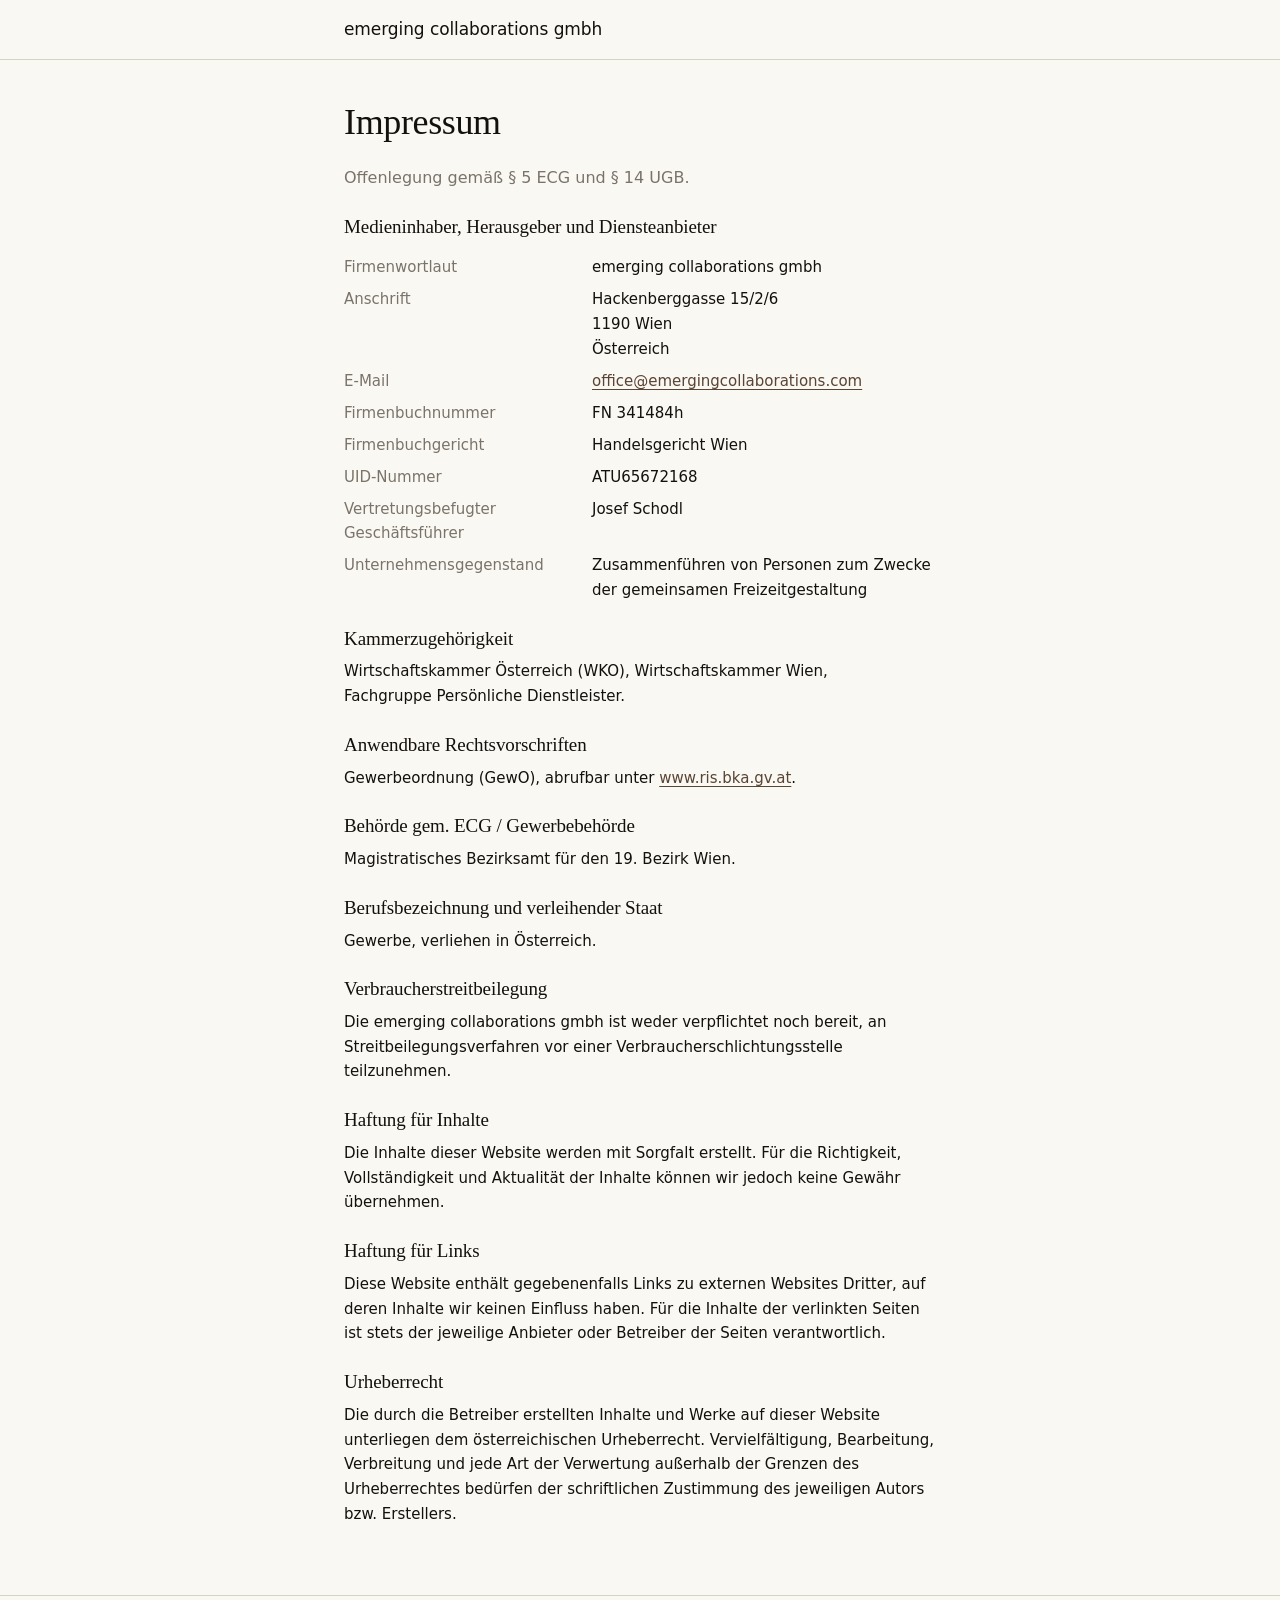
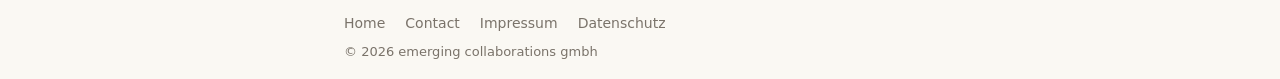
==== impressum.html @ a4c56656 "Add files via upload" ====
<!DOCTYPE html>
<html lang="de">
<head>
  <meta charset="UTF-8">
  <meta name="viewport" content="width=device-width, initial-scale=1.0">
  <title>Impressum &middot; emerging collaborations gmbh</title>
  <meta name="description" content="Impressum gemäß § 5 ECG und § 14 UGB.">
  <meta name="robots" content="index, follow">
  <link rel="stylesheet" href="style.css">
</head>
<body>

<header>
  <div class="container">
    <a href="index.html" class="brand">emerging collaborations gmbh</a>
  </div>
</header>

<main>
  <div class="container">

    <h1>Impressum</h1>

    <p class="muted">
      Offenlegung gem&auml;&szlig; &sect; 5 ECG und &sect; 14 UGB.
    </p>

    <div class="legal">

      <h2>Medieninhaber, Herausgeber und Diensteanbieter</h2>
      <dl class="facts">
        <dt>Firmenwortlaut</dt>
        <dd>emerging collaborations gmbh</dd>

        <dt>Anschrift</dt>
        <dd>Hackenberggasse 15/2/6<br>1190 Wien<br>&Ouml;sterreich</dd>

        <dt>E&#8209;Mail</dt>
        <dd><span class="email" data-u="eciffo" data-d="moc.snoitaroballocgnigreme">office [at] emergingcollaborations [dot] com</span></dd>

        <dt>Firmenbuchnummer</dt>
        <dd>FN 341484h</dd>

        <dt>Firmenbuchgericht</dt>
        <dd>Handelsgericht Wien</dd>

        <dt>UID&#8209;Nummer</dt>
        <dd>ATU65672168</dd>

        <dt>Vertretungsbefugter Gesch&auml;ftsf&uuml;hrer</dt>
        <dd>Josef Schodl</dd>

        <dt>Unternehmensgegenstand</dt>
        <dd>Zusammenf&uuml;hren von Personen zum Zwecke der gemeinsamen Freizeitgestaltung</dd>
      </dl>

      <h2>Kammerzugeh&ouml;rigkeit</h2>
      <p>
        Wirtschaftskammer &Ouml;sterreich (WKO), Wirtschaftskammer Wien,<br>
        Fachgruppe Pers&ouml;nliche Dienstleister.
      </p>

      <h2>Anwendbare Rechtsvorschriften</h2>
      <p>
        Gewerbeordnung (GewO), abrufbar unter <a href="https://www.ris.bka.gv.at" target="_blank" rel="noopener noreferrer">www.ris.bka.gv.at</a>.
      </p>

      <h2>Beh&ouml;rde gem. ECG / Gewerbebeh&ouml;rde</h2>
      <p>
        Magistratisches Bezirksamt f&uuml;r den 19. Bezirk Wien.
      </p>

      <h2>Berufsbezeichnung und verleihender Staat</h2>
      <p>
        Gewerbe, verliehen in &Ouml;sterreich.
      </p>

      <h2>Verbraucherstreitbeilegung</h2>
      <p>
        Die emerging collaborations gmbh ist weder verpflichtet noch bereit, an Streitbeilegungsverfahren vor einer Verbraucherschlichtungsstelle teilzunehmen.
      </p>

      <h2>Haftung f&uuml;r Inhalte</h2>
      <p>
        Die Inhalte dieser Website werden mit Sorgfalt erstellt. F&uuml;r die Richtigkeit, Vollst&auml;ndigkeit und Aktualit&auml;t der Inhalte k&ouml;nnen wir jedoch keine Gew&auml;hr &uuml;bernehmen.
      </p>

      <h2>Haftung f&uuml;r Links</h2>
      <p>
        Diese Website enth&auml;lt gegebenenfalls Links zu externen Websites Dritter, auf deren Inhalte wir keinen Einfluss haben. F&uuml;r die Inhalte der verlinkten Seiten ist stets der jeweilige Anbieter oder Betreiber der Seiten verantwortlich.
      </p>

      <h2>Urheberrecht</h2>
      <p>
        Die durch die Betreiber erstellten Inhalte und Werke auf dieser Website unterliegen dem &ouml;sterreichischen Urheberrecht. Vervielf&auml;ltigung, Bearbeitung, Verbreitung und jede Art der Verwertung au&szlig;erhalb der Grenzen des Urheberrechtes bed&uuml;rfen der schriftlichen Zustimmung des jeweiligen Autors bzw. Erstellers.
      </p>

    </div>

  </div>
</main>

<footer>
  <div class="container footer-content">
    <nav>
      <a href="index.html">Home</a>
      <a href="contact.html">Contact</a>
      <a href="impressum.html">Impressum</a>
      <a href="datenschutz.html">Datenschutz</a>
    </nav>
    <p class="copy">&copy; 2026 emerging collaborations gmbh</p>
  </div>
</footer>

<script>
  document.addEventListener('DOMContentLoaded', function () {
    document.querySelectorAll('.email').forEach(function (el) {
      var u = el.getAttribute('data-u');
      var d = el.getAttribute('data-d');
      if (u && d) {
        var user = u.split('').reverse().join('');
        var domain = d.split('').reverse().join('');
        var addr = user + '@' + domain;
        el.innerHTML = '<a href="mailto:' + addr + '">' + addr + '</a>';
      }
    });
  });
</script>

</body>
</html>
---- style.css ----
/* emerging collaborations gmbh — corporate site stylesheet */

@font-face {
  font-family: 'Fraunces';
  src: url('fonts/fraunces.woff2') format('woff2-variations'),
       url('fonts/fraunces.woff2') format('woff2');
  font-weight: 100 900;
  font-style: normal;
  font-display: swap;
}

:root {
  --color-bg: #faf8f3;
  --color-text: #14110d;
  --color-muted: #7a736a;
  --color-accent: #5a4434;
  --color-rule: #d8d2c6;
  --font-display: ui-serif, "Iowan Old Style", "Apple Garamond", "Hoefler Text", Baskerville, "Times New Roman", serif;
  --font-quote: 'Fraunces', Georgia, "Hoefler Text", Charter, serif;
  --font-body: ui-sans-serif, system-ui, -apple-system, BlinkMacSystemFont, "Segoe UI", Helvetica, Arial, sans-serif;
  --measure: 640px;
}

* {
  box-sizing: border-box;
  margin: 0;
  padding: 0;
}

html {
  font-size: 16px;
  scroll-behavior: smooth;
}

body {
  font-family: var(--font-body);
  color: var(--color-text);
  background: var(--color-bg);
  line-height: 1.6;
  -webkit-font-smoothing: antialiased;
  -moz-osx-font-smoothing: grayscale;
  text-rendering: optimizeLegibility;
  display: flex;
  flex-direction: column;
  min-height: 100vh;
}

.container {
  max-width: var(--measure);
  margin: 0 auto;
  padding: 0 1.5rem;
  width: 100%;
}

/* Header */
header {
  border-bottom: 1px solid var(--color-rule);
  padding: 1rem 0;
}

.brand {
  font-family: var(--font-body);
  font-weight: 500;
  font-size: 1.0625rem;
  letter-spacing: -0.005em;
  text-decoration: none;
  color: var(--color-text);
  transition: color 0.2s ease;
}

.brand:hover {
  color: var(--color-accent);
}

/* Main */
main {
  flex: 1;
  padding: 2.5rem 0 2rem;
}

main h1 {
  font-family: var(--font-display);
  font-weight: 400;
  font-size: clamp(1.75rem, 4.5vw, 2.25rem);
  line-height: 1.25;
  letter-spacing: -0.01em;
  margin-bottom: 1.25rem;
  color: var(--color-text);
}

main h2 {
  font-family: var(--font-display);
  font-weight: 400;
  font-size: 1.375rem;
  line-height: 1.3;
  letter-spacing: -0.005em;
  margin-top: 1.5rem;
  margin-bottom: 0.5rem;
  color: var(--color-text);
}

main h3 {
  font-family: var(--font-body);
  font-weight: 600;
  font-size: 0.8125rem;
  text-transform: uppercase;
  letter-spacing: 0.1em;
  color: var(--color-muted);
  margin-top: 1.25rem;
  margin-bottom: 0.35rem;
}

main p {
  margin-bottom: 0.875rem;
  max-width: 58ch;
  color: var(--color-text);
}

main p.muted {
  color: var(--color-muted);
}

main a {
  color: var(--color-accent);
  text-decoration: underline;
  text-decoration-thickness: 1px;
  text-underline-offset: 0.18em;
  transition: color 0.2s ease;
}

main a:hover {
  color: var(--color-text);
}

/* Lede — the editorial pull-quote on the home page */
.lede {
  font-family: var(--font-quote);
  font-size: clamp(1.5rem, 3.6vw, 1.875rem);
  line-height: 1.35;
  font-weight: 600;
  font-variation-settings: "opsz" 48, "SOFT" 100;
  margin-bottom: 1.25rem;
  color: var(--color-text);
  max-width: 34ch;
}

/* Divider */
hr.rule {
  border: 0;
  border-top: 1px solid var(--color-rule);
  margin: 1.5rem 0;
}

/* Definition list for legal facts */
dl.facts {
  display: grid;
  grid-template-columns: 14rem 1fr;
  gap: 0.45rem 1.5rem;
  margin: 1rem 0 1.25rem;
  font-size: 0.9375rem;
}

dl.facts dt {
  color: var(--color-muted);
  font-weight: 500;
}

dl.facts dd {
  color: var(--color-text);
}

@media (max-width: 600px) {
  dl.facts {
    grid-template-columns: 1fr;
    gap: 0.1rem;
  }
  dl.facts dt {
    margin-top: 0.75rem;
    font-size: 0.8125rem;
    text-transform: uppercase;
    letter-spacing: 0.08em;
  }
  dl.facts dt:first-child {
    margin-top: 0;
  }
}

/* Address block on contact page */
.address {
  font-style: normal;
  font-size: 1.0625rem;
  line-height: 1.7;
  margin-bottom: 1.5rem;
}

/* Email obfuscation — fallback look before JS replaces it */
.email {
  font-family: var(--font-body);
  color: var(--color-accent);
}

/* Long-form legal text */
.legal {
  font-size: 0.9375rem;
  line-height: 1.65;
}

.legal h2 {
  font-size: 1.1875rem;
  margin-top: 1.5rem;
}

.legal p {
  margin-bottom: 0.75rem;
  max-width: 62ch;
}

.legal ul {
  margin: 0.5rem 0 1rem 1.25rem;
  max-width: 62ch;
}

.legal ul li {
  margin-bottom: 0.35rem;
}

/* Footer */
footer {
  border-top: 1px solid var(--color-rule);
  padding: 1rem 0;
  margin-top: 1.5rem;
}

.footer-content {
  display: flex;
  justify-content: space-between;
  align-items: center;
  flex-wrap: wrap;
  gap: 0.5rem 1.5rem;
}

footer nav {
  display: flex;
  flex-wrap: wrap;
  gap: 1.25rem;
  font-size: 0.875rem;
}

footer nav a {
  text-decoration: none;
  color: var(--color-muted);
  transition: color 0.2s ease;
}

footer nav a:hover {
  color: var(--color-text);
}

footer .copy {
  font-size: 0.8125rem;
  color: var(--color-muted);
  margin: 0;
}

/* Print */
@media print {
  body {
    background: white;
    color: black;
  }
  header, footer {
    border-color: #ccc;
  }
}
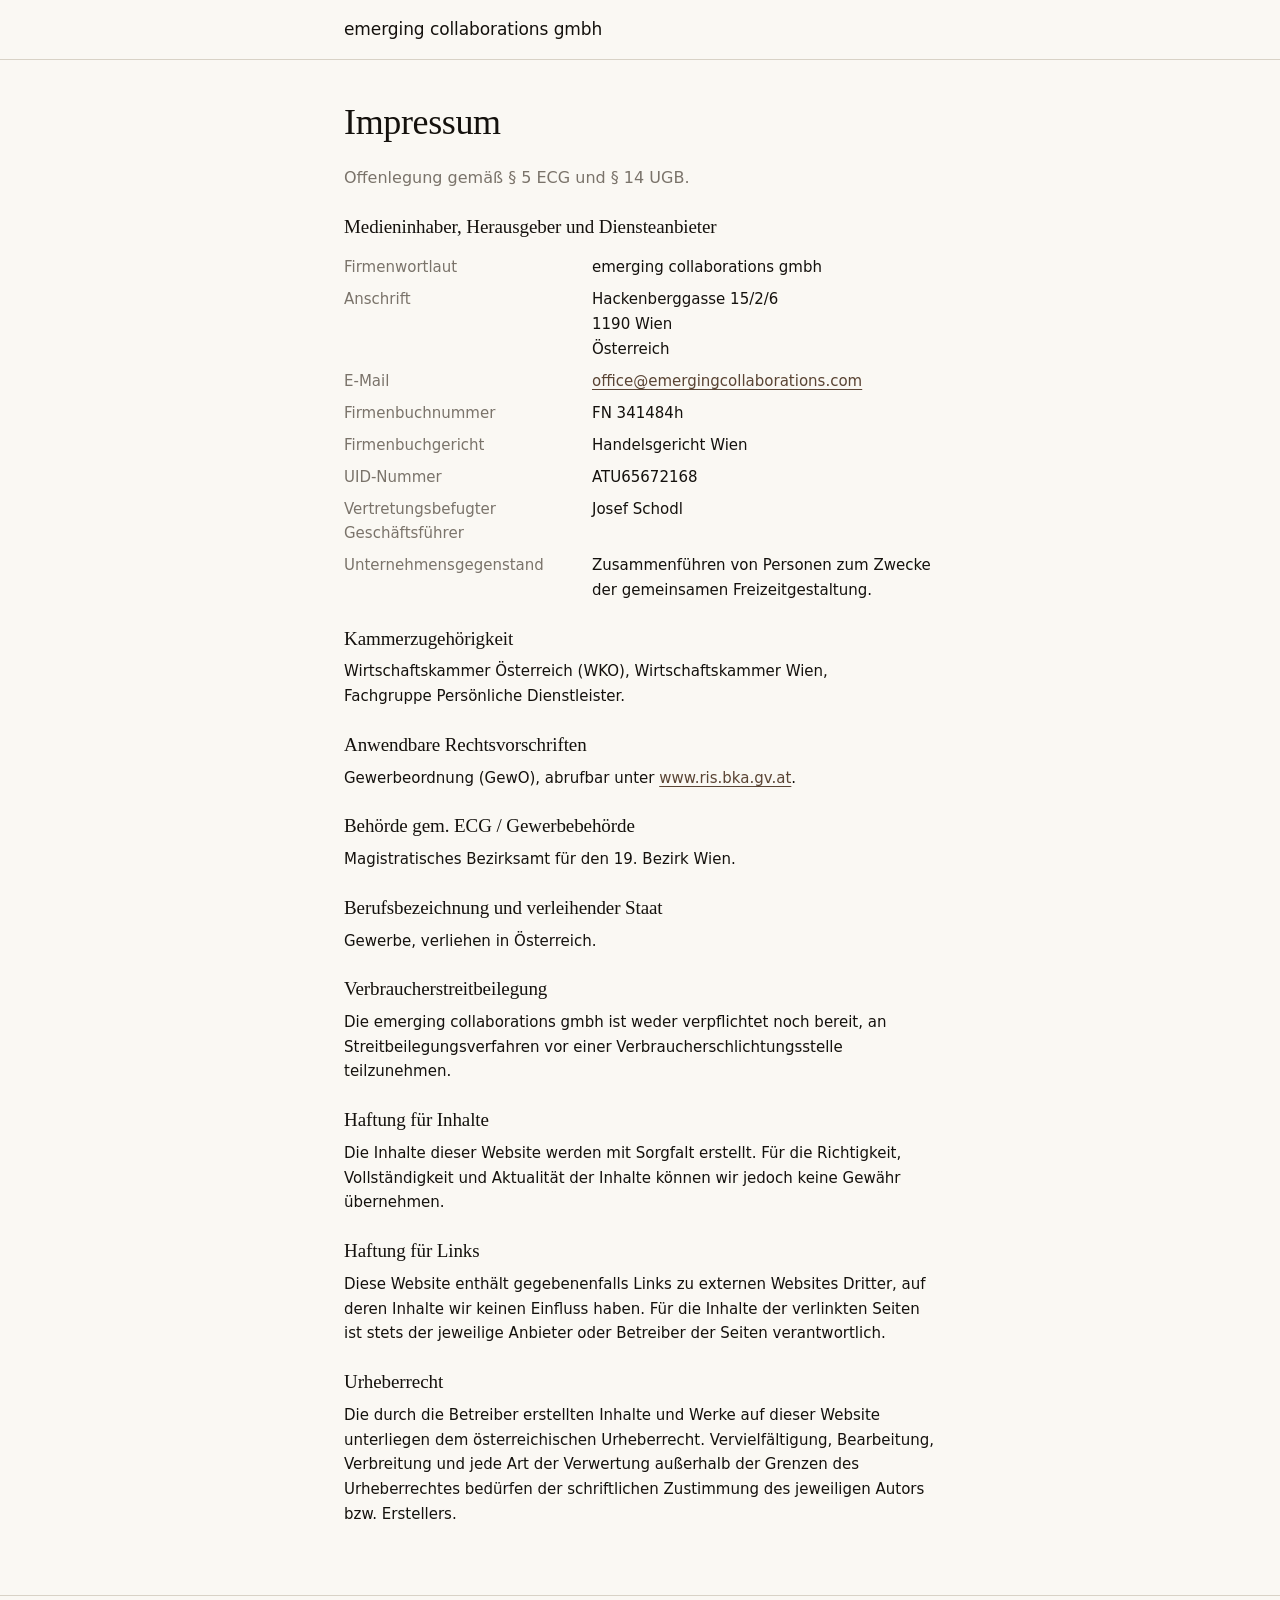
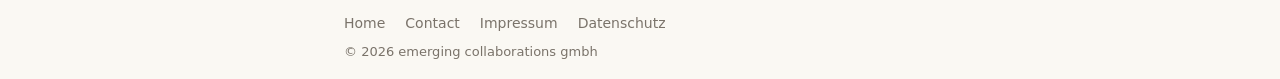
==== commit 61acdd3d: "Update impressum.html" ====
--- a/impressum.html
+++ b/impressum.html
@@ -51,7 +51,7 @@
         <dd>Josef Schodl</dd>
 
         <dt>Unternehmensgegenstand</dt>
-        <dd>Zusammenf&uuml;hren von Personen zum Zwecke der gemeinsamen Freizeitgestaltung</dd>
+        <dd>Zusammenf&uuml;hren von Personen zum Zwecke der gemeinsamen Freizeitgestaltung.</dd>
       </dl>
 
       <h2>Kammerzugeh&ouml;rigkeit</h2>
